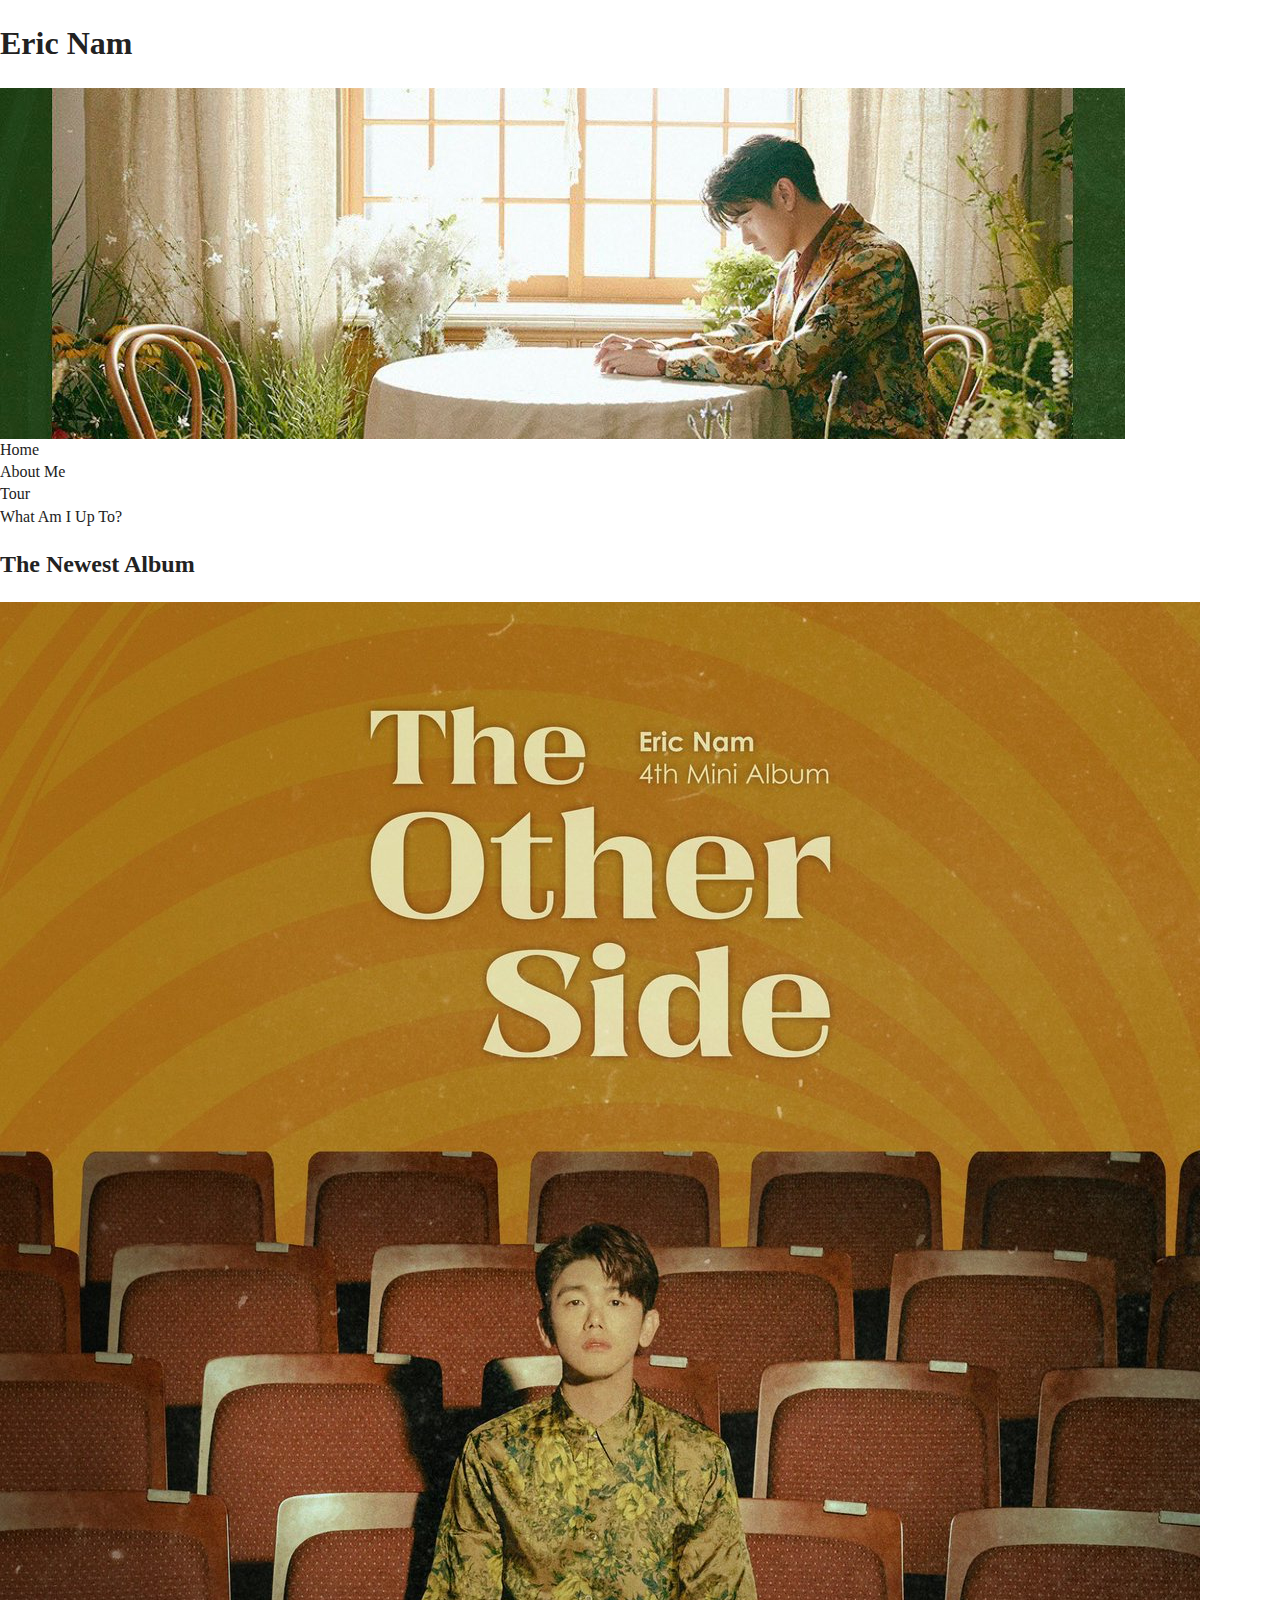
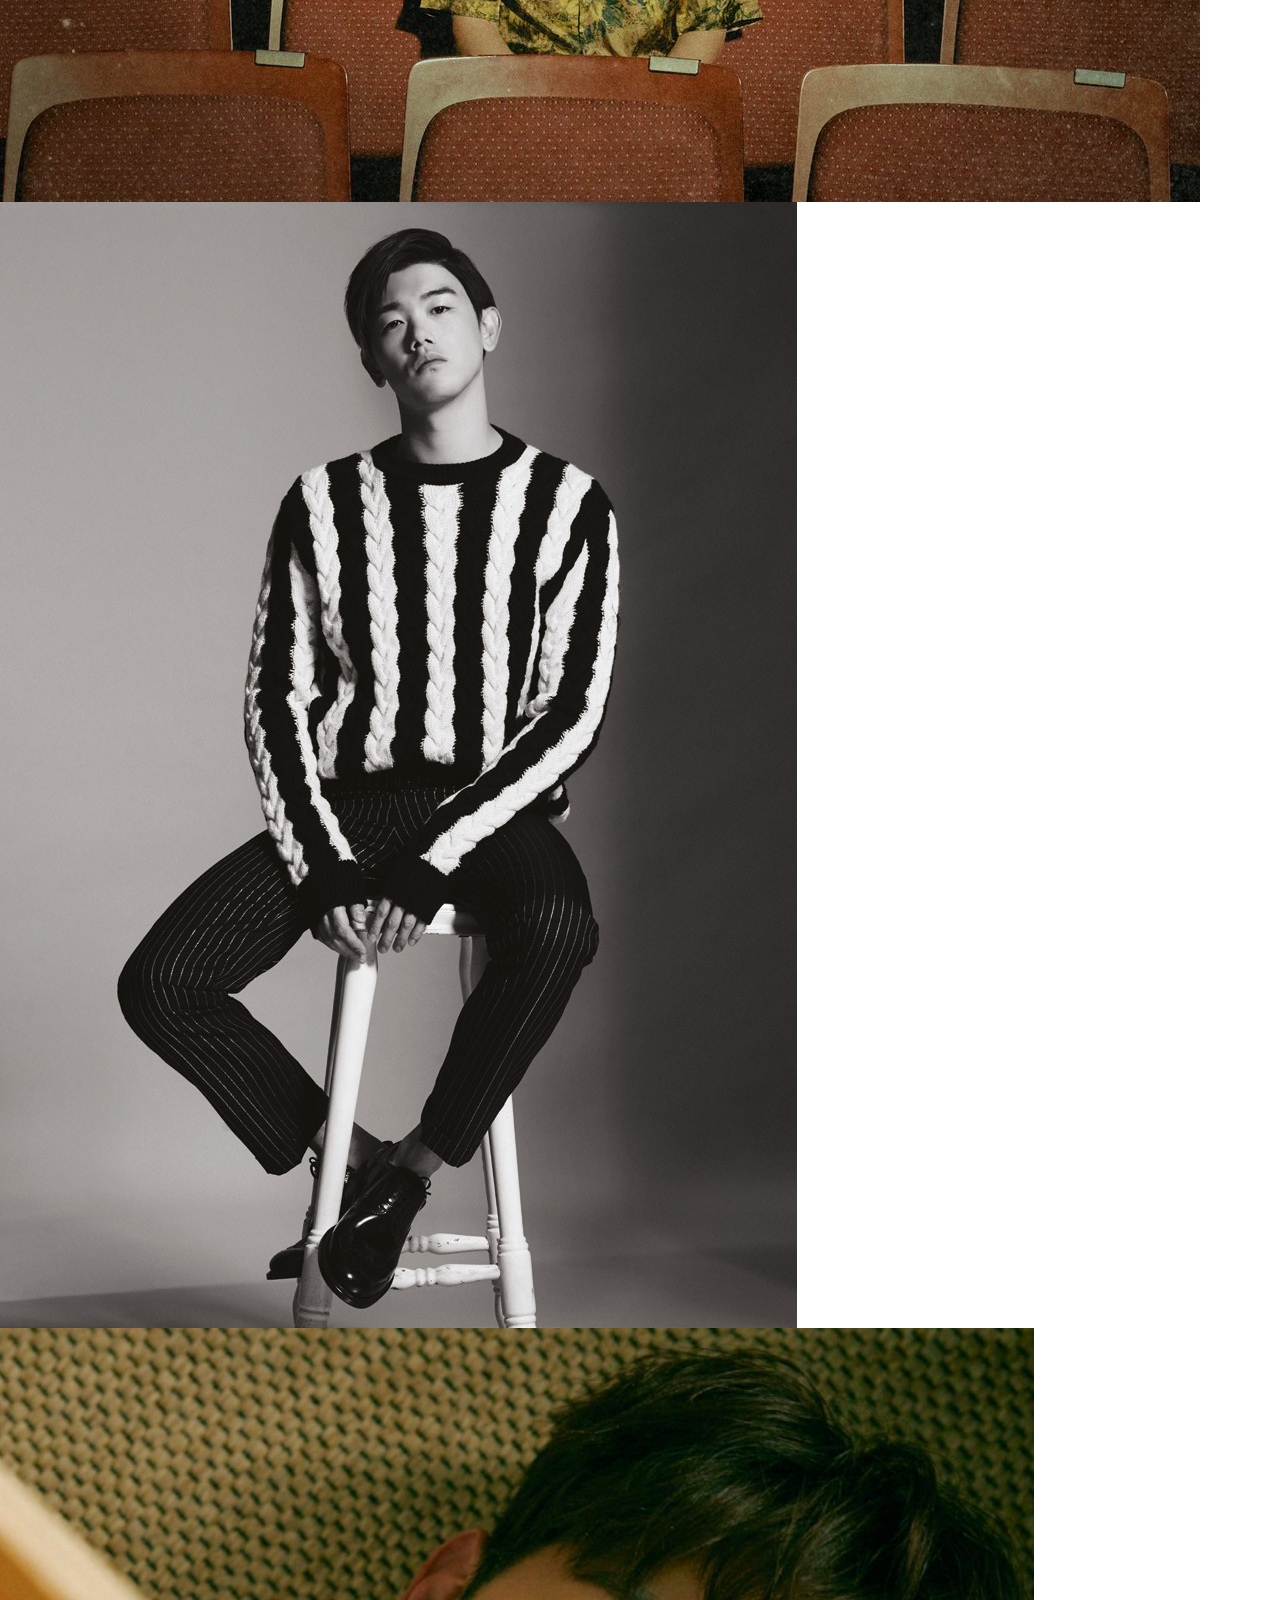
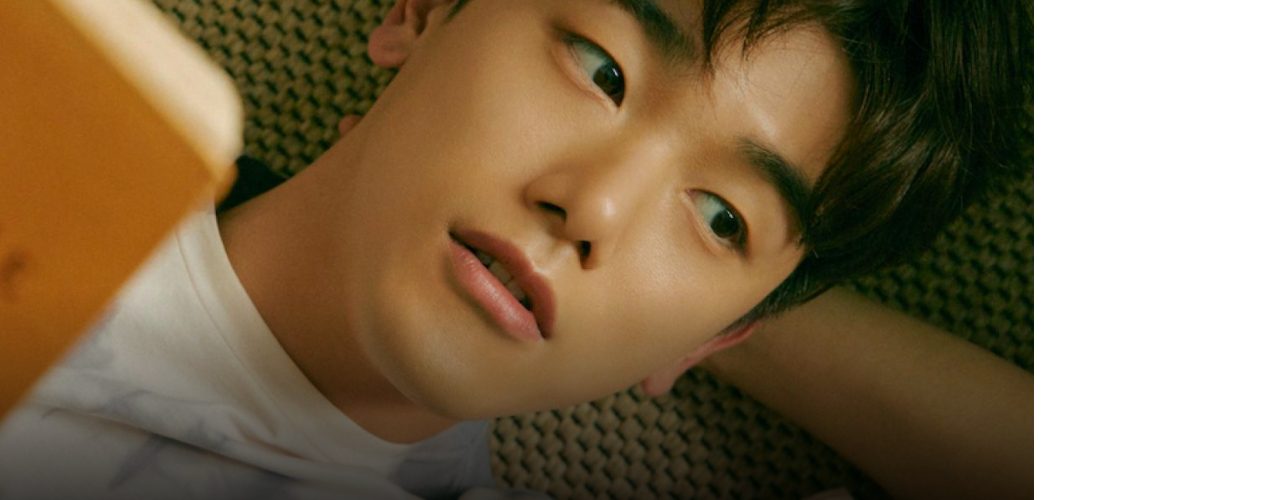
==== index.html @ 83b9257a "First Update" ====
<!doctype html>
<html class="no-js" lang="">

<head>
  <meta charset="utf-8">
  <title>Eric Nam's Unoffical Website</title>
  <meta name="description" content="">
  <meta name="viewport" content="width=device-width, initial-scale=1">

  <link rel="apple-touch-icon" href="icon.png">
  <!-- Place favicon.ico in the root directory -->

  <link rel="stylesheet" href="css/normalize.css">
  <link rel="stylesheet" href="css/main.css">
</head>
<body>

    <header>
      <h1>Eric Nam</h1>
      <img src="img/ericnam_home_banner.jpg" alt="ericnam_home">
    </header>
  <nav>
  <li>Home</li>
  <li>About Me</li>
  <li>Tour</li>
  <li>What Am I Up To?</li>
  </nav>
<section class="album">
  <h2>The Newest Album</h2>
  <img src="img/other-side-cover.jpeg" alt="album_cover">
</section>

<img src="img/ericnam-7.jpg" alt="interview_one">
<img src="img/interview_2.png" alt="interview_two">

  <script src="js/vendor/modernizr-3.11.2.min.js"></script>
  <script src="js/main.js"></script>

</body>

</html>
---- css/main.css ----
/*! HTML5 Boilerplate v8.0.0 | MIT License | https://html5boilerplate.com/ */

/* main.css 2.1.0 | MIT License | https://github.com/h5bp/main.css#readme */
/*
 * What follows is the result of much research on cross-browser styling.
 * Credit left inline and big thanks to Nicolas Gallagher, Jonathan Neal,
 * Kroc Camen, and the H5BP dev community and team.
 */

/* ==========================================================================
   Base styles: opinionated defaults
   ========================================================================== */

html {
  color: #222;
  font-size: 1em;
  line-height: 1.4;
}

/*
 * Remove text-shadow in selection highlight:
 * https://twitter.com/miketaylr/status/12228805301
 *
 * Vendor-prefixed and regular ::selection selectors cannot be combined:
 * https://stackoverflow.com/a/16982510/7133471
 *
 * Customize the background color to match your design.
 */

::-moz-selection {
  background: #b3d4fc;
  text-shadow: none;
}

::selection {
  background: #b3d4fc;
  text-shadow: none;
}

/*
 * A better looking default horizontal rule
 */

hr {
  display: block;
  height: 1px;
  border: 0;
  border-top: 1px solid #ccc;
  margin: 1em 0;
  padding: 0;
}

nav{

}

/*
 * Remove the gap between audio, canvas, iframes,
 * images, videos and the bottom of their containers:
 * https://github.com/h5bp/html5-boilerplate/issues/440
 */

audio,
canvas,
iframe,
img,
svg,
video {
  vertical-align: middle;
}

/*
 * Remove default fieldset styles.
 */

fieldset {
  border: 0;
  margin: 0;
  padding: 0;
}

/*
 * Allow only vertical resizing of textareas.
 */

textarea {
  resize: vertical;
}

/* ==========================================================================
   Author's custom styles
   ========================================================================== */







/* ==========================================================================
   Helper classes
   ========================================================================== */

/*
 * Hide visually and from screen readers
 */

.hidden,
[hidden] {
  display: none !important;
}

/*
 * Hide only visually, but have it available for screen readers:
 * https://snook.ca/archives/html_and_css/hiding-content-for-accessibility
 *
 * 1. For long content, line feeds are not interpreted as spaces and small width
 *    causes content to wrap 1 word per line:
 *    https://medium.com/@jessebeach/beware-smushed-off-screen-accessible-text-5952a4c2cbfe
 */

.sr-only {
  border: 0;
  clip: rect(0, 0, 0, 0);
  height: 1px;
  margin: -1px;
  overflow: hidden;
  padding: 0;
  position: absolute;
  white-space: nowrap;
  width: 1px;
  /* 1 */
}

/*
 * Extends the .sr-only class to allow the element
 * to be focusable when navigated to via the keyboard:
 * https://www.drupal.org/node/897638
 */

.sr-only.focusable:active,
.sr-only.focusable:focus {
  clip: auto;
  height: auto;
  margin: 0;
  overflow: visible;
  position: static;
  white-space: inherit;
  width: auto;
}

/*
 * Hide visually and from screen readers, but maintain layout
 */

.invisible {
  visibility: hidden;
}

/*
 * Clearfix: contain floats
 *
 * For modern browsers
 * 1. The space content is one way to avoid an Opera bug when the
 *    `contenteditable` attribute is included anywhere else in the document.
 *    Otherwise it causes space to appear at the top and bottom of elements
 *    that receive the `clearfix` class.
 * 2. The use of `table` rather than `block` is only necessary if using
 *    `:before` to contain the top-margins of child elements.
 */

.clearfix::before,
.clearfix::after {
  content: " ";
  display: table;
}

.clearfix::after {
  clear: both;
}

/* ==========================================================================
   EXAMPLE Media Queries for Responsive Design.
   These examples override the primary ('mobile first') styles.
   Modify as content requires.
   ========================================================================== */

@media only screen and (min-width: 35em) {
  /* Style adjustments for viewports that meet the condition */
}

@media print,
  (-webkit-min-device-pixel-ratio: 1.25),
  (min-resolution: 1.25dppx),
  (min-resolution: 120dpi) {
  /* Style adjustments for high resolution devices */
}

/* ==========================================================================
   Print styles.
   Inlined to avoid the additional HTTP request:
   https://www.phpied.com/delay-loading-your-print-css/
   ========================================================================== */

@media print {
  *,
  *::before,
  *::after {
    background: #fff !important;
    color: #000 !important;
    /* Black prints faster */
    box-shadow: none !important;
    text-shadow: none !important;
  }

  a,
  a:visited {
    text-decoration: underline;
  }

  a[href]::after {
    content: " (" attr(href) ")";
  }

  abbr[title]::after {
    content: " (" attr(title) ")";
  }

  /*
   * Don't show links that are fragment identifiers,
   * or use the `javascript:` pseudo protocol
   */
  a[href^="#"]::after,
  a[href^="javascript:"]::after {
    content: "";
  }

  pre {
    white-space: pre-wrap !important;
  }

  pre,
  blockquote {
    border: 1px solid #999;
    page-break-inside: avoid;
  }

  /*
   * Printing Tables:
   * https://web.archive.org/web/20180815150934/http://css-discuss.incutio.com/wiki/Printing_Tables
   */
  thead {
    display: table-header-group;
  }

  tr,
  img {
    page-break-inside: avoid;
  }

  p,
  h2,
  h3 {
    orphans: 3;
    widows: 3;
  }

  h2,
  h3 {
    page-break-after: avoid;
  }
}
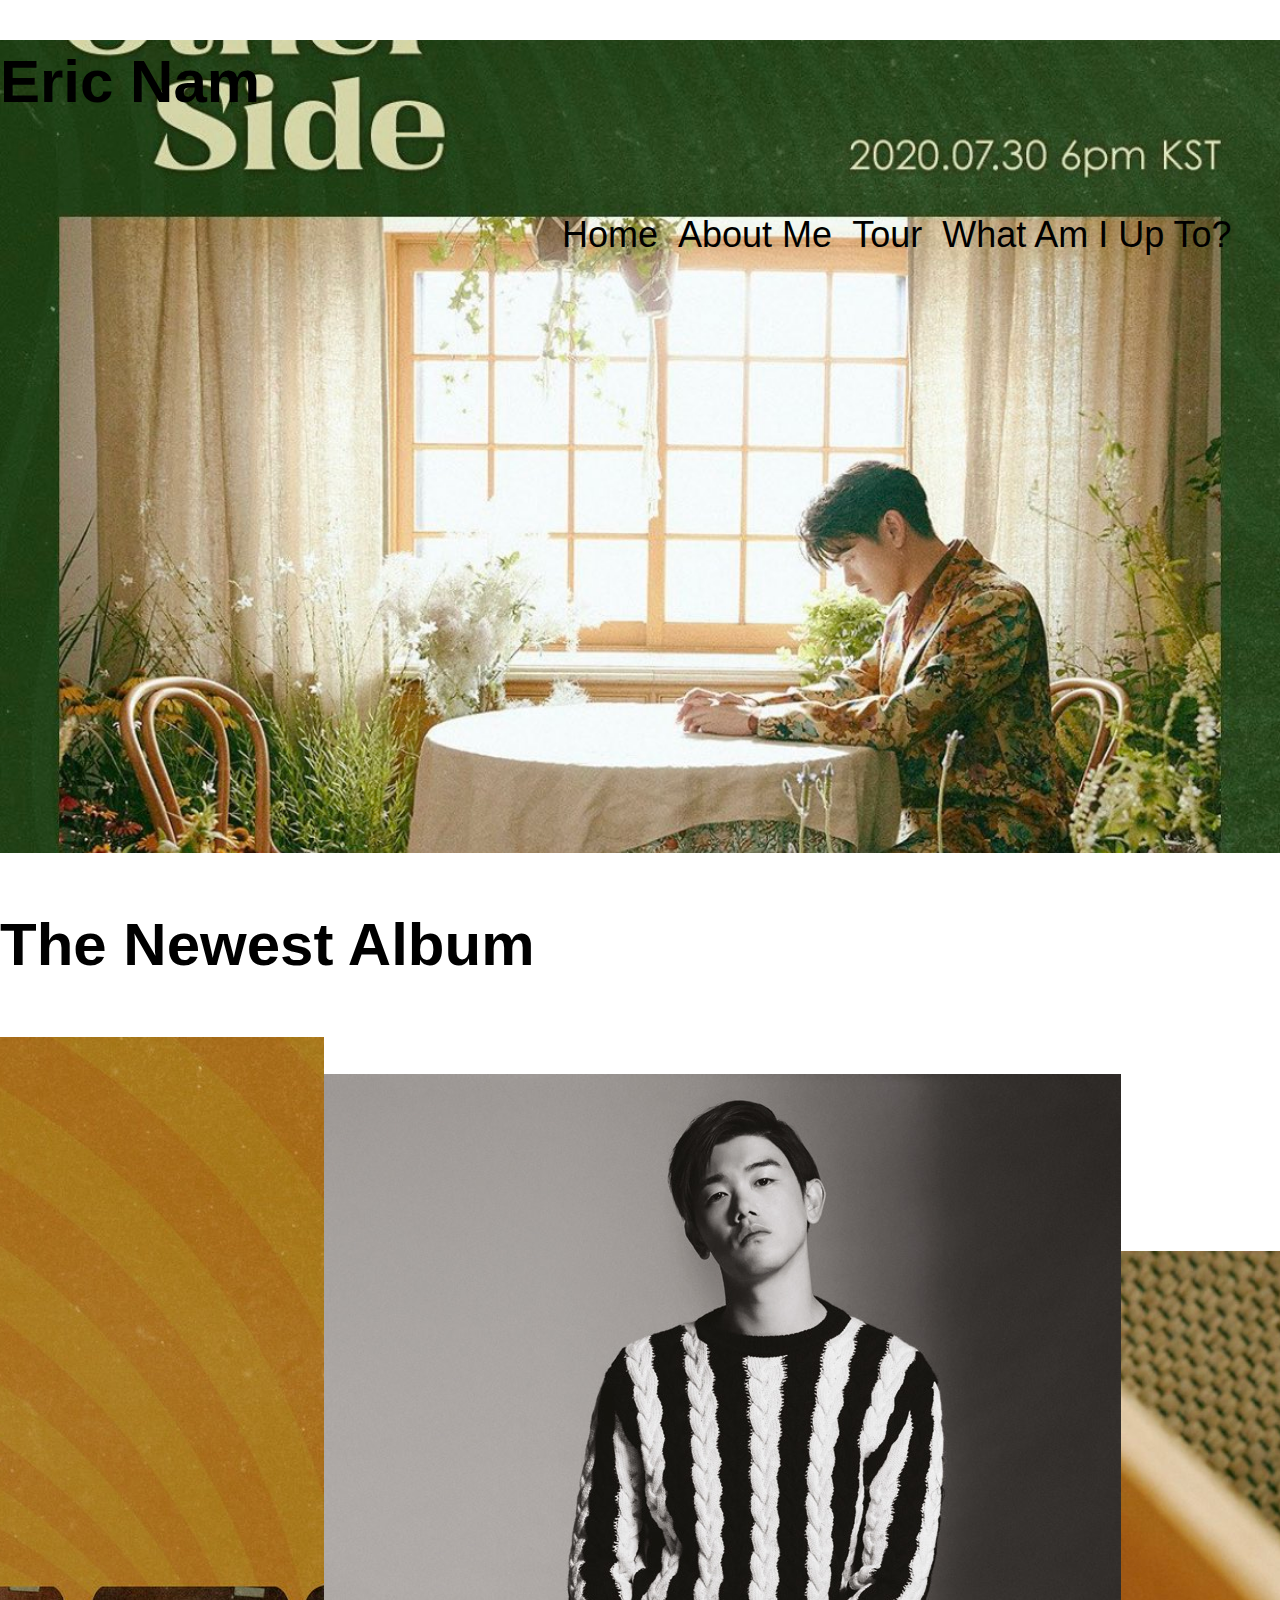
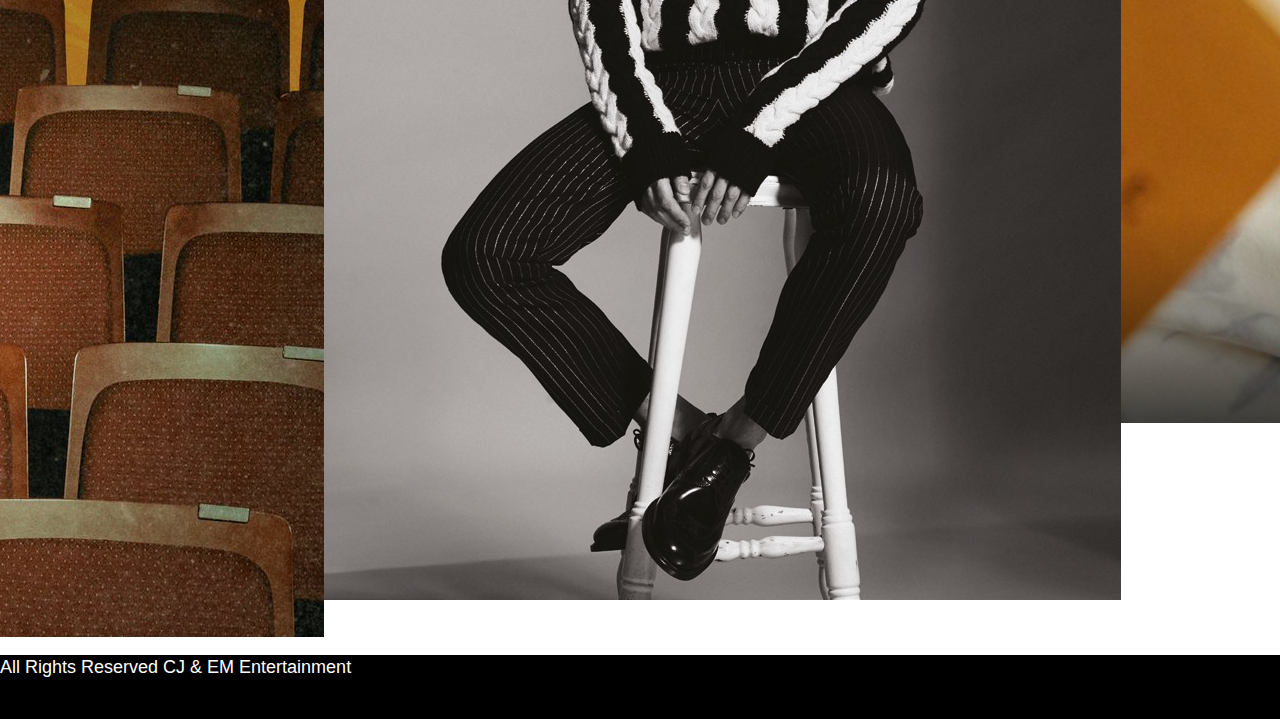
==== commit f216028f: "Worked on index.html and CSS" ====
--- a/index.html
+++ b/index.html
@@ -12,30 +12,36 @@
 
   <link rel="stylesheet" href="css/normalize.css">
   <link rel="stylesheet" href="css/main.css">
-</head>
 <body>
 
-    <header>
-      <h1>Eric Nam</h1>
-      <img src="img/ericnam_home_banner.jpg" alt="ericnam_home">
-    </header>
-  <nav>
-  <li>Home</li>
-  <li>About Me</li>
-  <li>Tour</li>
-  <li>What Am I Up To?</li>
+  <header>
+    <h1>Eric Nam</h1>
+    <nav>
+      <ul>
+        <li>Home</li>
+        <li>About Me</li>
+        <li>Tour</li>
+        <li>What Am I Up To?</li>
+      </ul>
   </nav>
-<section class="album">
+</header>
   <h2>The Newest Album</h2>
-  <img src="img/other-side-cover.jpeg" alt="album_cover">
+<section class="images">
+  <div class="home_image">
+    <img src="img/other-side-cover.jpeg" alt="album_cover">
+    <img src="img/ericnam-7.jpg" alt="interview_one">
+    <img src="img/interview_2.png" alt="interview_two">
+  </div>
 </section>
-
-<img src="img/ericnam-7.jpg" alt="interview_one">
-<img src="img/interview_2.png" alt="interview_two">
-
   <script src="js/vendor/modernizr-3.11.2.min.js"></script>
   <script src="js/main.js"></script>
 
 </body>
 
+<footer>
+  <div class="footer">
+    <p>All Rights Reserved CJ & EM Entertainment</p>
+  </div>
+</footer>
+
 </html>
--- a/css/main.css
+++ b/css/main.css
@@ -16,7 +16,7 @@
   font-size: 1em;
   line-height: 1.4;
 }
-
+@import url('https://fonts.googleapis.com/css2?family=Source+Sans+Pro&display=swap');
 /*
  * Remove text-shadow in selection highlight:
  * https://twitter.com/miketaylr/status/12228805301
@@ -50,9 +50,6 @@
   padding: 0;
 }
 
-nav{
-
-}
 
 /*
  * Remove the gap between audio, canvas, iframes,
@@ -91,11 +88,69 @@
    Author's custom styles
    ========================================================================== */
 
-
-
-
-
-
+header{
+  background-image: url('../img/ericnam-2.jpeg');
+  background-size: cover;
+  background-repeat: no-repeat;
+  background-position: center;
+  height: 813px;
+  margin: 0;
+}
+
+nav{
+display: flex;
+}
+
+nav ul{
+  list-style-type: none;
+  display: flex;
+  justify-content: center;
+  align-items: center;
+  position: relative;
+  left: 40%;
+  color: black;
+  font-family: 'Source Sans Pro', sans-serif;
+  font-size: 36px;
+}
+
+nav li{
+  margin: 10px;
+}
+
+header h1{
+  color: black;
+  font-size: 60px;
+  font-family: 'Source Sans Pro', sans-serif;
+  right: 80%;
+}
+
+h2{
+  color: black;
+  font-family: 'Source Sans Pro', sans-serif;
+  font-size: 60px;
+  right: 80%;
+}
+
+.home_image{
+display: flex;
+justify-content: center;
+align-items: center;
+flex-direction: row;
+}
+
+footer{
+  background-color: black;
+  background-size: cover;
+  background-position: center;
+  font-size: 18px;
+  font-family: 'Source Sans Pro', sans-serif;
+  color: white;
+  height: 64px;
+}
+
+.footer{
+  align-items: center;
+}
 
 /* ==========================================================================
    Helper classes
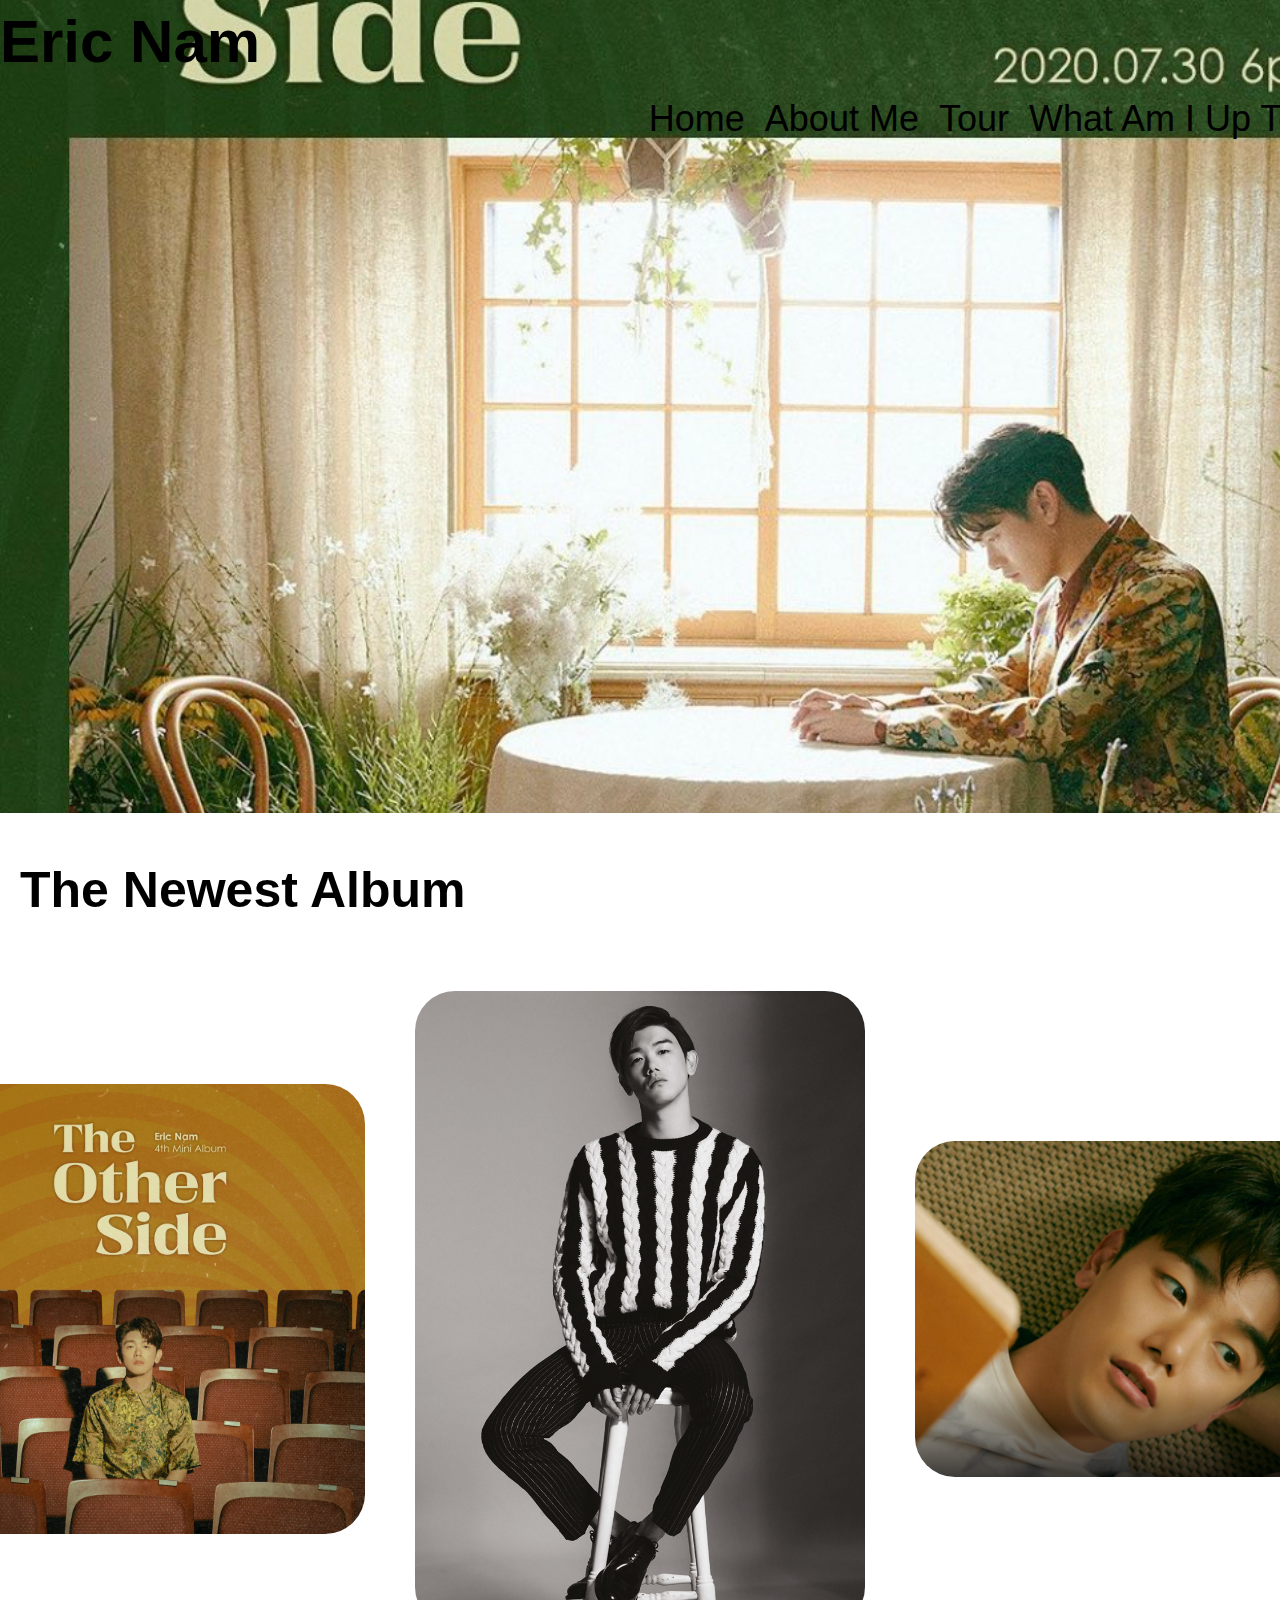
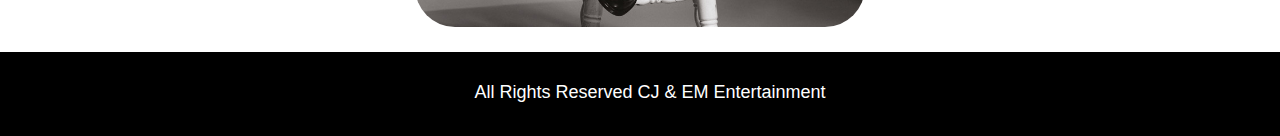
==== commit 755fc23f: "New Upload 10/26" ====
--- a/index.html
+++ b/index.html
@@ -28,9 +28,15 @@
   <h2>The Newest Album</h2>
 <section class="images">
   <div class="home_image">
-    <img src="img/other-side-cover.jpeg" alt="album_cover">
-    <img src="img/ericnam-7.jpg" alt="interview_one">
-    <img src="img/interview_2.png" alt="interview_two">
+    <a href="https://open.spotify.com/embed/album/6PoWQtf3kVQkglgvsFRm9h">
+      <img class="album_cover" src="img/other-side-cover.jpeg" alt="album_cover">
+    </a>
+    <a href="https://time.com/5739662/eric-nam-interview/">
+      <img src="img/ericnam-7.jpg" alt="interview_one">
+    </a>
+    <a href="https://www.grammy.com/grammys/news/k-pop-phenom-eric-nam-talks-new-mini-album-other-side-and-life-one-koreas-biggest-stars">
+      <img src="img/interview_2.png" alt="interview_two">
+    </a>
   </div>
 </section>
   <script src="js/vendor/modernizr-3.11.2.min.js"></script>
--- a/css/main.css
+++ b/css/main.css
@@ -94,7 +94,10 @@
   background-repeat: no-repeat;
   background-position: center;
   height: 813px;
+  width: 1497px;
   margin: 0;
+  object-fit: cover;
+  object-position: 20px 10px;
 }
 
 nav{
@@ -111,6 +114,7 @@
   color: black;
   font-family: 'Source Sans Pro', sans-serif;
   font-size: 36px;
+  margin: 0px;
 }
 
 nav li{
@@ -122,13 +126,14 @@
   font-size: 60px;
   font-family: 'Source Sans Pro', sans-serif;
   right: 80%;
+  margin: 0px;
 }
 
 h2{
   color: black;
   font-family: 'Source Sans Pro', sans-serif;
-  font-size: 60px;
-  right: 80%;
+  font-size: 50px;
+  padding-left: 20px;
 }
 
 .home_image{
@@ -137,6 +142,14 @@
 align-items: center;
 flex-direction: row;
 }
+
+.home_image img{
+  width: 450px;
+  height: auto;
+  margin: 25px;
+  border-radius: 40px;
+}
+
 
 footer{
   background-color: black;
@@ -144,13 +157,13 @@
   background-position: center;
   font-size: 18px;
   font-family: 'Source Sans Pro', sans-serif;
+  text-align: center;
+  padding: 10px;
   color: white;
   height: 64px;
-}
-
-.footer{
-  align-items: center;
-}
+  width: 100%;
+}
+
 
 /* ==========================================================================
    Helper classes
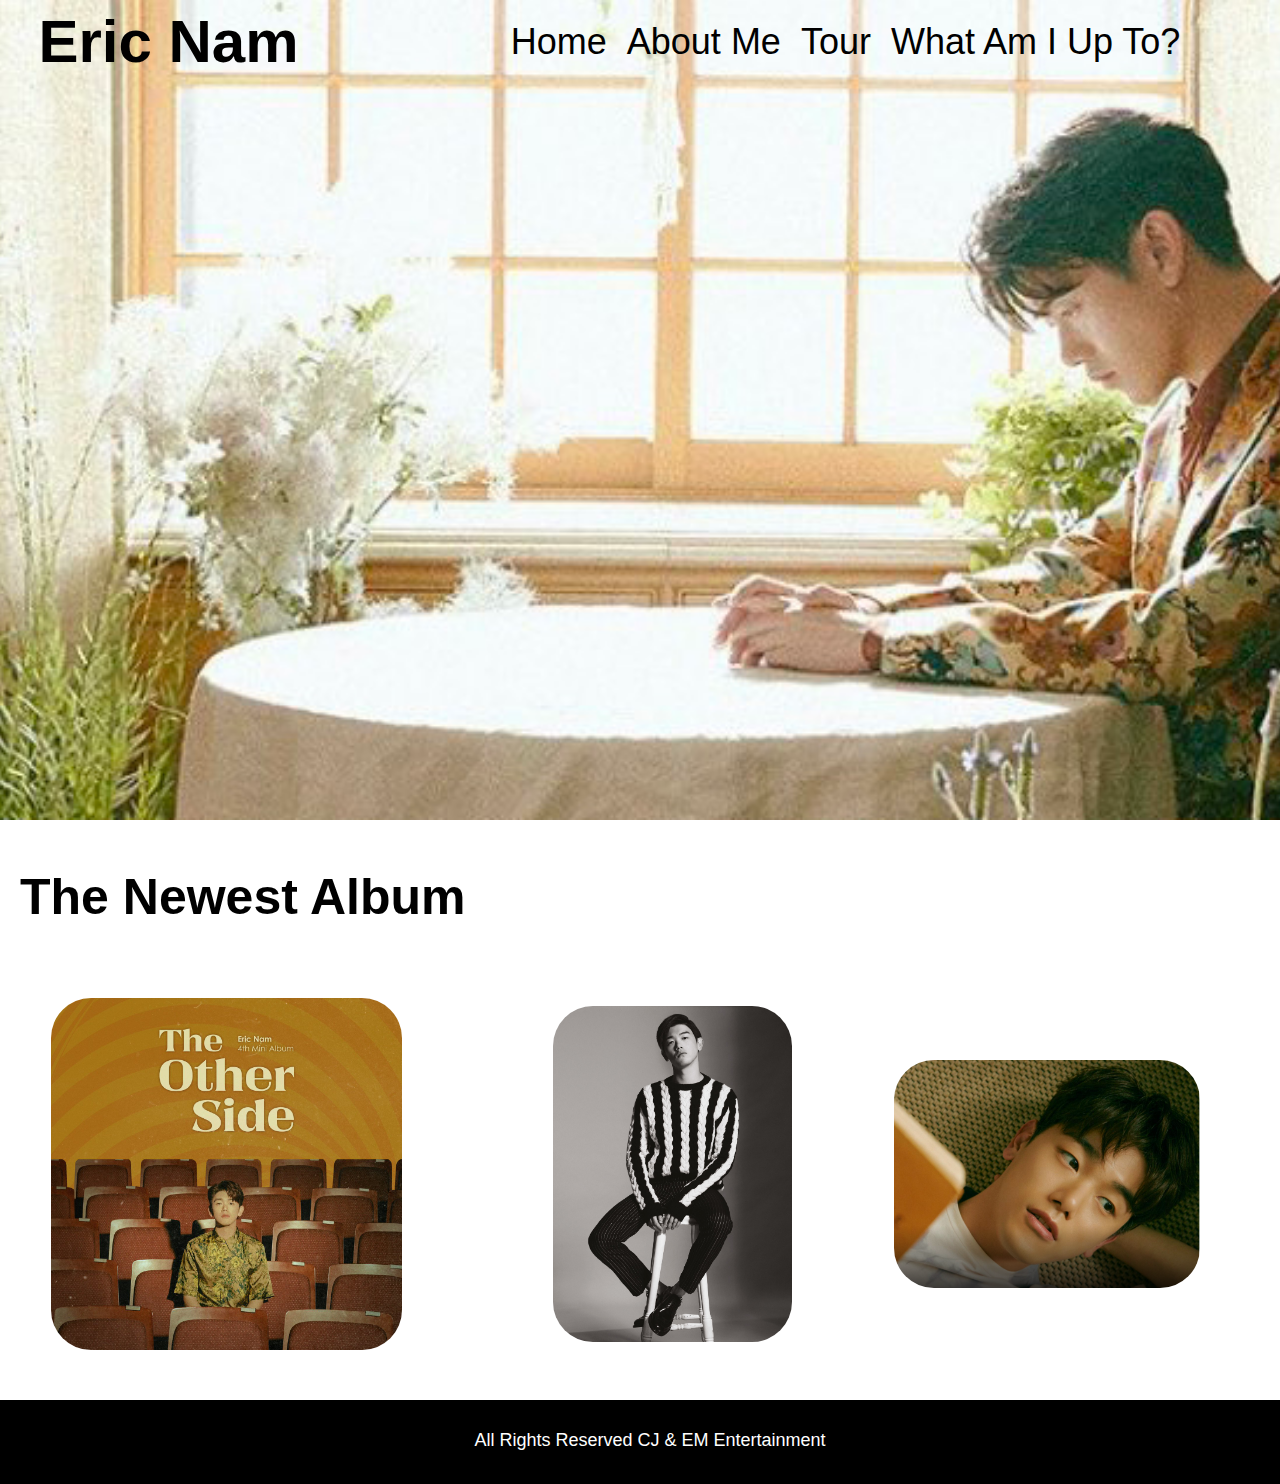
==== commit c808656b: "TIM EDITS/Added Structure" ====
--- a/index.html
+++ b/index.html
@@ -15,15 +15,17 @@
 <body>
 
   <header>
+    <div class="topnav">
     <h1>Eric Nam</h1>
-    <nav>
-      <ul>
-        <li>Home</li>
-        <li>About Me</li>
-        <li>Tour</li>
-        <li>What Am I Up To?</li>
-      </ul>
-  </nav>
+      <nav>
+        <ul>
+          <li><a href="index.html">Home</a></li>
+          <li><a href="about.html">About Me</a></li>
+          <li><a href="tour.html">Tour</a></li>
+          <li><a href="upto.html">What Am I Up To?</a></li>
+        </ul>
+      </nav>
+    </div>
 </header>
   <h2>The Newest Album</h2>
 <section class="images">
@@ -39,10 +41,6 @@
     </a>
   </div>
 </section>
-  <script src="js/vendor/modernizr-3.11.2.min.js"></script>
-  <script src="js/main.js"></script>
-
-</body>
 
 <footer>
   <div class="footer">
@@ -50,4 +48,12 @@
   </div>
 </footer>
 
+
+  <script src="js/vendor/modernizr-3.11.2.min.js"></script>
+  <script src="js/main.js"></script>
+
+</body>
+
+
+
 </html>
--- a/css/main.css
+++ b/css/main.css
@@ -88,20 +88,47 @@
    Author's custom styles
    ========================================================================== */
 
+/* hides horizontal scrolling on the website */
+body{
+  overflow-x: hidden;
+  width: 100vw;
+}
+
 header{
-  background-image: url('../img/ericnam-2.jpeg');
+  background-image: url('../img/ericnam_home_banner.jpg');
   background-size: cover;
   background-repeat: no-repeat;
   background-position: center;
-  height: 813px;
-  width: 1497px;
-  margin: 0;
-  object-fit: cover;
-  object-position: 20px 10px;
+  height: 820px;
+  width: 100vw;
+}
+
+/* put in image names for after the ../img/ to tie the right background image for these pages */
+#about_hero{
+  background-image: url('../img/');
+}
+
+#tour_hero{
+  background-image: url('../img/');
+}
+
+#upto_hero{
+  background-image: url('../img/');
+}
+
+/* setup a box for the h1 and the nav to sit in */
+.topnav{
+  display: flex;
+  justify-content: space-between;
+  align-items: center;
+  width: 90vw;
+  margin-left: 3%;
+  margin-right: 3%;
 }
 
 nav{
 display: flex;
+margin: 0px;
 }
 
 nav ul{
@@ -110,8 +137,6 @@
   justify-content: center;
   align-items: center;
   position: relative;
-  left: 40%;
-  color: black;
   font-family: 'Source Sans Pro', sans-serif;
   font-size: 36px;
   margin: 0px;
@@ -119,13 +144,17 @@
 
 nav li{
   margin: 10px;
+}
+
+nav ul li a{
+  text-decoration: none;
+  color: #000;
 }
 
 header h1{
   color: black;
   font-size: 60px;
   font-family: 'Source Sans Pro', sans-serif;
-  right: 80%;
   margin: 0px;
 }
 
@@ -141,15 +170,20 @@
 justify-content: center;
 align-items: center;
 flex-direction: row;
-}
-
+width: 100%;
+margin: 2%;
+}
+
+/* Changed the fixed width of the image to 70% so they scale with the website as the browser changes width */
 .home_image img{
-  width: 450px;
+  width: 70%;
   height: auto;
   margin: 25px;
   border-radius: 40px;
 }
 
+
+/* Footer Styles */ 
 
 footer{
   background-color: black;
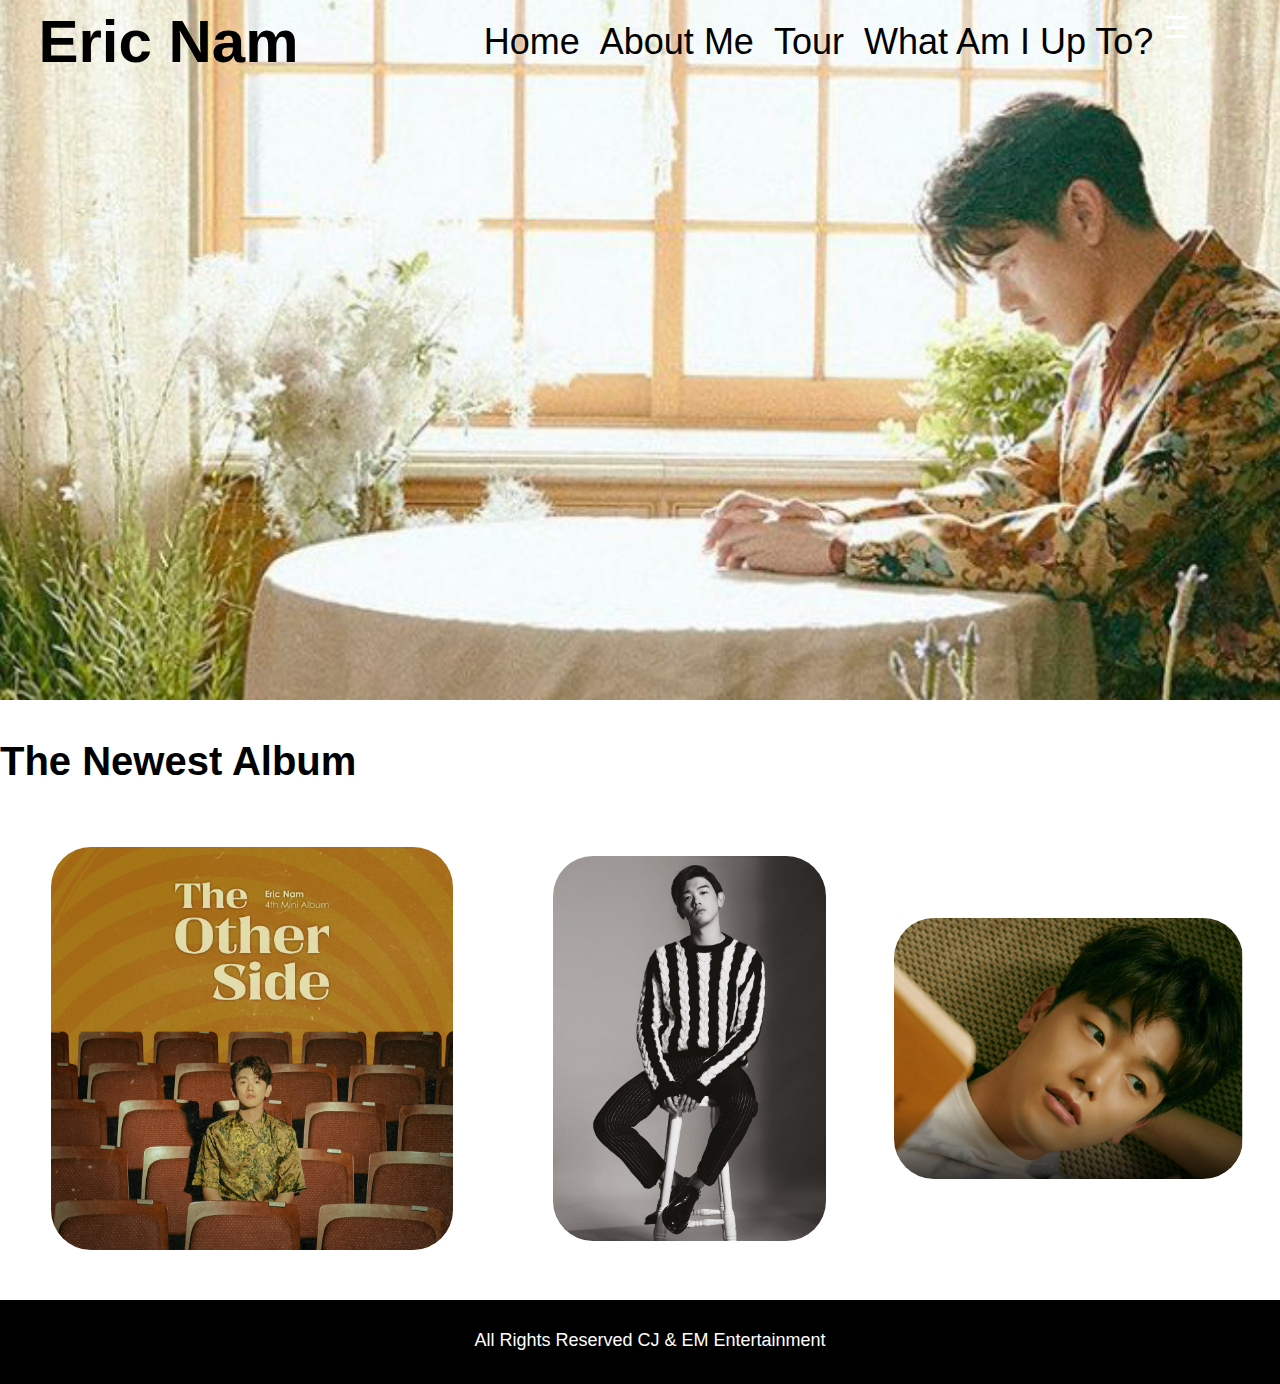
==== commit 369382f1: "TIM EDITS/CSS Updates + Off Canvas Menu" ====
--- a/index.html
+++ b/index.html
@@ -14,6 +14,17 @@
   <link rel="stylesheet" href="css/main.css">
 <body>
 
+  <!-- Off Canvas Menu -->
+<div id="mySidenav" class="sidenav">
+  <a href="javascript:void(0)" class="closebtn" onclick="closeNav()">&times;</a>
+  <a href="index.html">Home</a>
+  <a href="about.html">About Me</a>
+  <a href="tour.html">Tour</a>
+  <a href="upto.html">What Am I Up To?</a>
+</div>
+
+<!-- Wraps content for off canvas menu-->
+<div id="main">
   <header>
     <div class="topnav">
     <h1>Eric Nam</h1>
@@ -24,9 +35,12 @@
           <li><a href="tour.html">Tour</a></li>
           <li><a href="upto.html">What Am I Up To?</a></li>
         </ul>
+        <!-- Toggles Off Canvas Menu-->
+        <span class="hamburger" onclick="openNav()">&#9776;</span>
       </nav>
     </div>
 </header>
+
   <h2>The Newest Album</h2>
 <section class="images">
   <div class="home_image">
@@ -48,7 +62,7 @@
   </div>
 </footer>
 
-
+</div>
   <script src="js/vendor/modernizr-3.11.2.min.js"></script>
   <script src="js/main.js"></script>
 
--- a/css/main.css
+++ b/css/main.css
@@ -91,7 +91,6 @@
 /* hides horizontal scrolling on the website */
 body{
   overflow-x: hidden;
-  width: 100vw;
 }
 
 header{
@@ -99,22 +98,86 @@
   background-size: cover;
   background-repeat: no-repeat;
   background-position: center;
-  height: 820px;
+  height: 700px;
   width: 100vw;
 }
 
-/* put in image names for after the ../img/ to tie the right background image for these pages */
+/* Images put in..made sure ID was used as these are unique and added the targeted style for the <a> to be white on the other pages.*/
 #about_hero{
-  background-image: url('../img/');
+  background-image: url('../img/about_banner.png');
+}
+
+#about_hero a{
+  color: #fff;
 }
 
 #tour_hero{
-  background-image: url('../img/');
+  background-image: url('../img/ericnam_about.jpg');
+}
+
+#tour_hero a{
+  color: #fff;
 }
 
 #upto_hero{
-  background-image: url('../img/');
-}
+  background-image: url('../img/ericnam_upto.jpg');
+}
+
+#upto_hero a{
+  color: #fff;
+}
+
+/* basically hides the Eric Nam name without moving the position */
+#about_hero h1,
+#tour_hero h1,
+#upto_hero h1{
+  opacity: 0%;
+}
+
+/* sets up the main content on about....you can use this on your other pages as well */
+.maincontent{
+  width: 100vw;
+  margin: 0px;
+  display: flex;
+  justify-content: center;
+  flex-direction: row;
+  position: relative;
+}
+
+/* Unique styling for the row of text, image, and twitter */
+#intro{
+  width: 100%;
+  text-align: left;
+  margin-right: 2%;
+  position: relative;
+  top: 100px;
+  margin: 2%;
+  display: flex;
+  justify-content: center;
+  flex-direction: row;
+}
+
+#introcopy{
+  width: 40%;
+  margin-left: 2%;
+}
+
+#introimage{
+  display: flex;
+  justify-content: center;
+  width: 40%;
+}
+
+#introimage img{
+  width: 400px;
+}
+
+.twitter {
+  width: 400px;
+  height: 500px;
+  overflow-y: scroll;
+}
+
 
 /* setup a box for the h1 and the nav to sit in */
 .topnav{
@@ -161,8 +224,7 @@
 h2{
   color: black;
   font-family: 'Source Sans Pro', sans-serif;
-  font-size: 50px;
-  padding-left: 20px;
+  font-size: 40px;
 }
 
 .home_image{
@@ -176,14 +238,14 @@
 
 /* Changed the fixed width of the image to 70% so they scale with the website as the browser changes width */
 .home_image img{
-  width: 70%;
+  width: 80%;
   height: auto;
   margin: 25px;
   border-radius: 40px;
 }
 
 
-/* Footer Styles */ 
+/* Footer Styles */
 
 footer{
   background-color: black;
@@ -198,6 +260,59 @@
   width: 100%;
 }
 
+/* Off Canvas Navigation */
+
+/* We'll hide the hamburger for desktop and show it on mobile */
+.hamburger{
+  font-size:30px;
+  cursor:pointer;
+  color: #fff;
+  display: inline;
+}
+
+.sidenav {
+  height: 100%;
+  width: 0;
+  position: fixed;
+  z-index: 1;
+  top: 0;
+  right: 0;
+  background-color: #111;
+  overflow-x: hidden;
+  transition: 0.5s;
+  padding-top: 60px;
+}
+
+.sidenav a {
+  padding: 8px 8px 8px 32px;
+  text-decoration: none;
+  font-size: 25px;
+  color: #818181;
+  display: block;
+  transition: 0.3s;
+}
+
+.sidenav a:hover {
+  color: #f1f1f1;
+}
+
+.sidenav .closebtn {
+  position: absolute;
+  top: 0;
+  right: 25px;
+  font-size: 36px;
+  margin-left: 50px;
+}
+
+#main {
+  transition: margin-right .5s;
+}
+
+@media screen and (max-height: 450px) {
+  .sidenav {padding-top: 15px;}
+  .sidenav a {font-size: 18px;}
+}
+
 
 /* ==========================================================================
    Helper classes
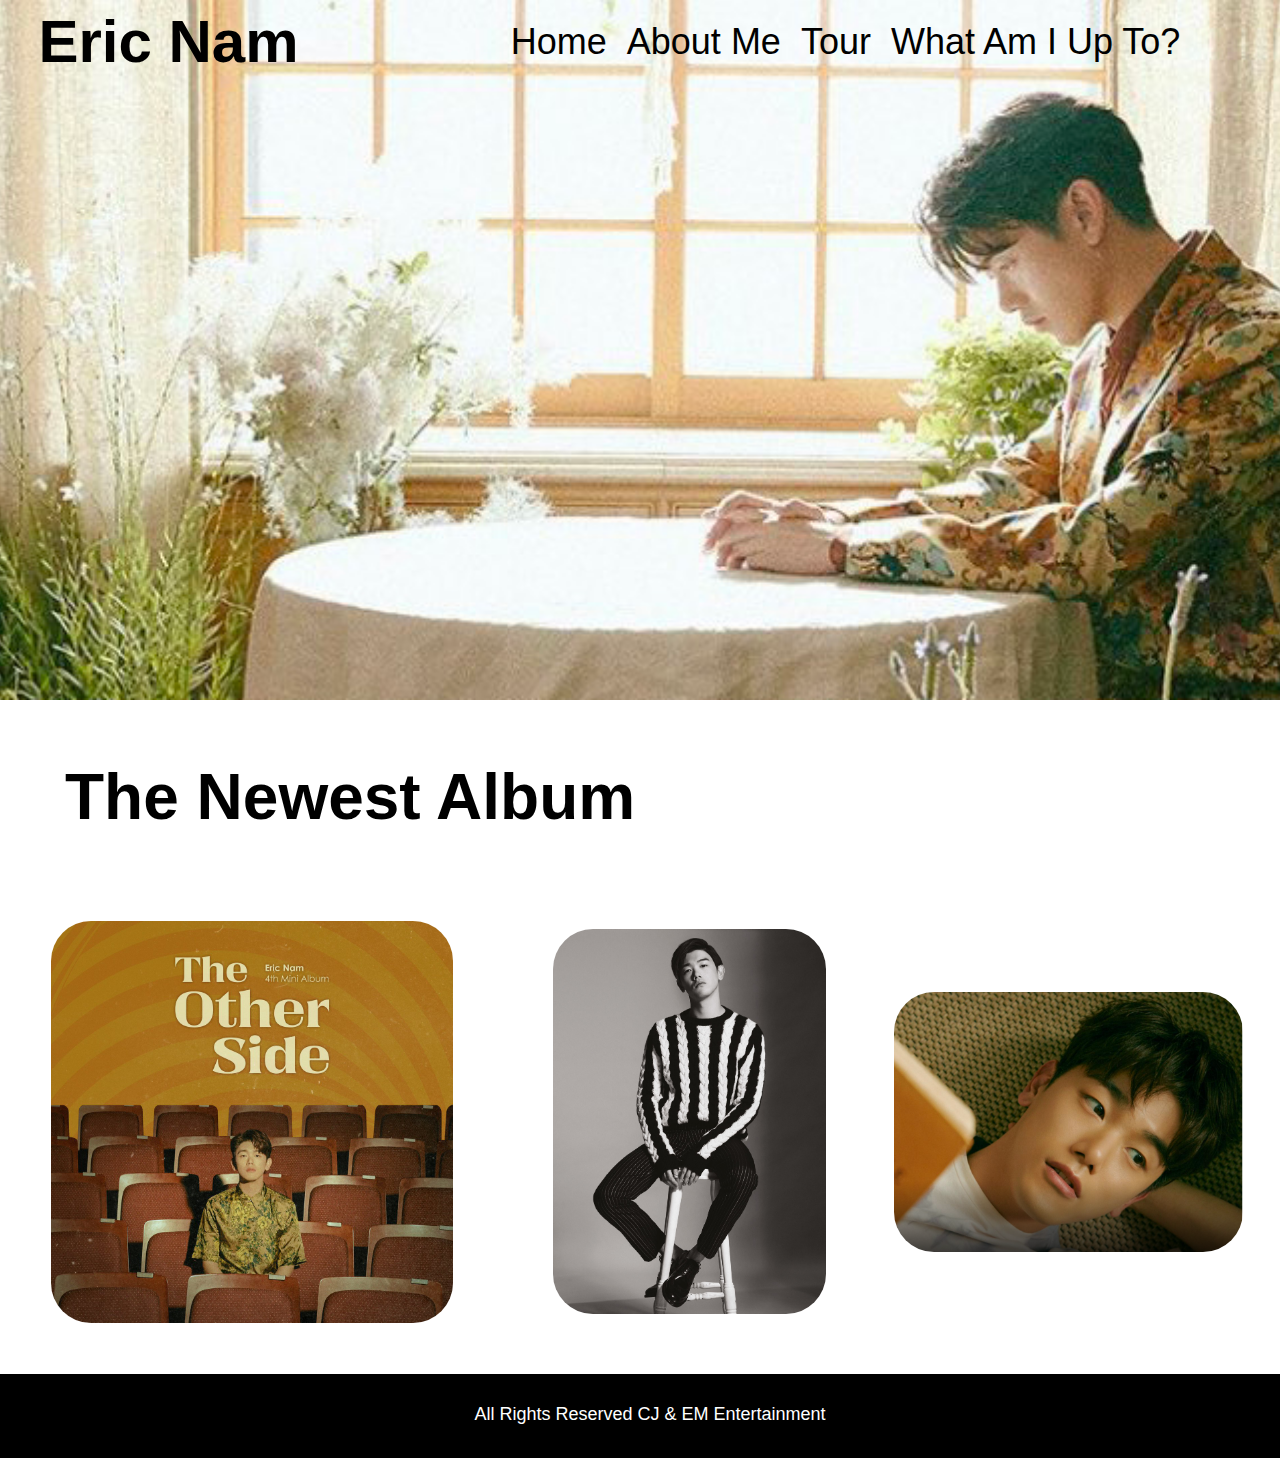
==== commit 83afb26e: "Class 11/2/20" ====
--- a/index.html
+++ b/index.html
@@ -44,7 +44,7 @@
   <h2>The Newest Album</h2>
 <section class="images">
   <div class="home_image">
-    <a href="https://open.spotify.com/embed/album/6PoWQtf3kVQkglgvsFRm9h">
+    <a href="https://orcd.co/ericnamtheotherside">
       <img class="album_cover" src="img/other-side-cover.jpeg" alt="album_cover">
     </a>
     <a href="https://time.com/5739662/eric-nam-interview/">
--- a/css/main.css
+++ b/css/main.css
@@ -120,7 +120,7 @@
 }
 
 #upto_hero{
-  background-image: url('../img/ericnam_upto.jpg');
+  background-image: url('../img/eric_nam_banner.gif');
 }
 
 #upto_hero a{
@@ -169,13 +169,59 @@
 }
 
 #introimage img{
-  width: 400px;
+  width: 450px;
 }
 
 .twitter {
   width: 400px;
-  height: 500px;
+  height: 600px;
   overflow-y: scroll;
+}
+
+h2 #introcopy{
+  margin: 0px;
+}
+
+.instagram img{
+  width: 143px;
+}
+
+.facebook img{
+  width: 143px;
+}
+
+.facebook{
+  padding-left: 100px;
+}
+
+.instagram p{
+font-family: 'Source Sans Pro', sans-serif;
+font-size: 18px;
+padding-left: 25px;
+}
+
+.facebook p{
+font-family: 'Source Sans Pro', sans-serif;
+font-size: 18px;
+padding-left: 3px;
+}
+
+.text p{
+  font-family: 'Source Sans Pro', sans-serif;
+  font-size: 36px;
+  padding-left: 215px;
+  text-align: center;
+}
+
+.social_media{
+  display: flex;
+  margin-left: 50px;
+  margin-top: 100px;
+}
+
+.about_header{
+  font-family: 'Source Sans Pro', sans-serif;
+  font-size: 64px;
 }
 
 
@@ -262,12 +308,52 @@
 
 /* Off Canvas Navigation */
 
+/*tour designs*/
+
+.tour_info ul{
+  list-style-type: none;
+  font-family: 'Source Sans Pro', sans-serif;
+  font-size: 36px;
+  margin-left: 20px;
+}
+
+.tour_info ul li{
+  padding: 20px;
+}
+
+.tour_info{
+  width: 100vw;
+  margin: 0px;
+  display: flex;
+  flex-direction: row;
+  position: relative
+}
+
+.tour_cities{
+  margin-left: 150px;
+}
+
+.tour_places{
+  margin-left: 150px;
+}
+
+h2{
+  margin-left: 65px;
+  font-family: 'Source Sans Pro', sans-serif;
+  font-size: 64px;
+}
+
+.merch{
+  width: 1500px;
+  height: 384px;
+}
+
 /* We'll hide the hamburger for desktop and show it on mobile */
 .hamburger{
   font-size:30px;
   cursor:pointer;
   color: #fff;
-  display: inline;
+  display: none;
 }
 
 .sidenav {
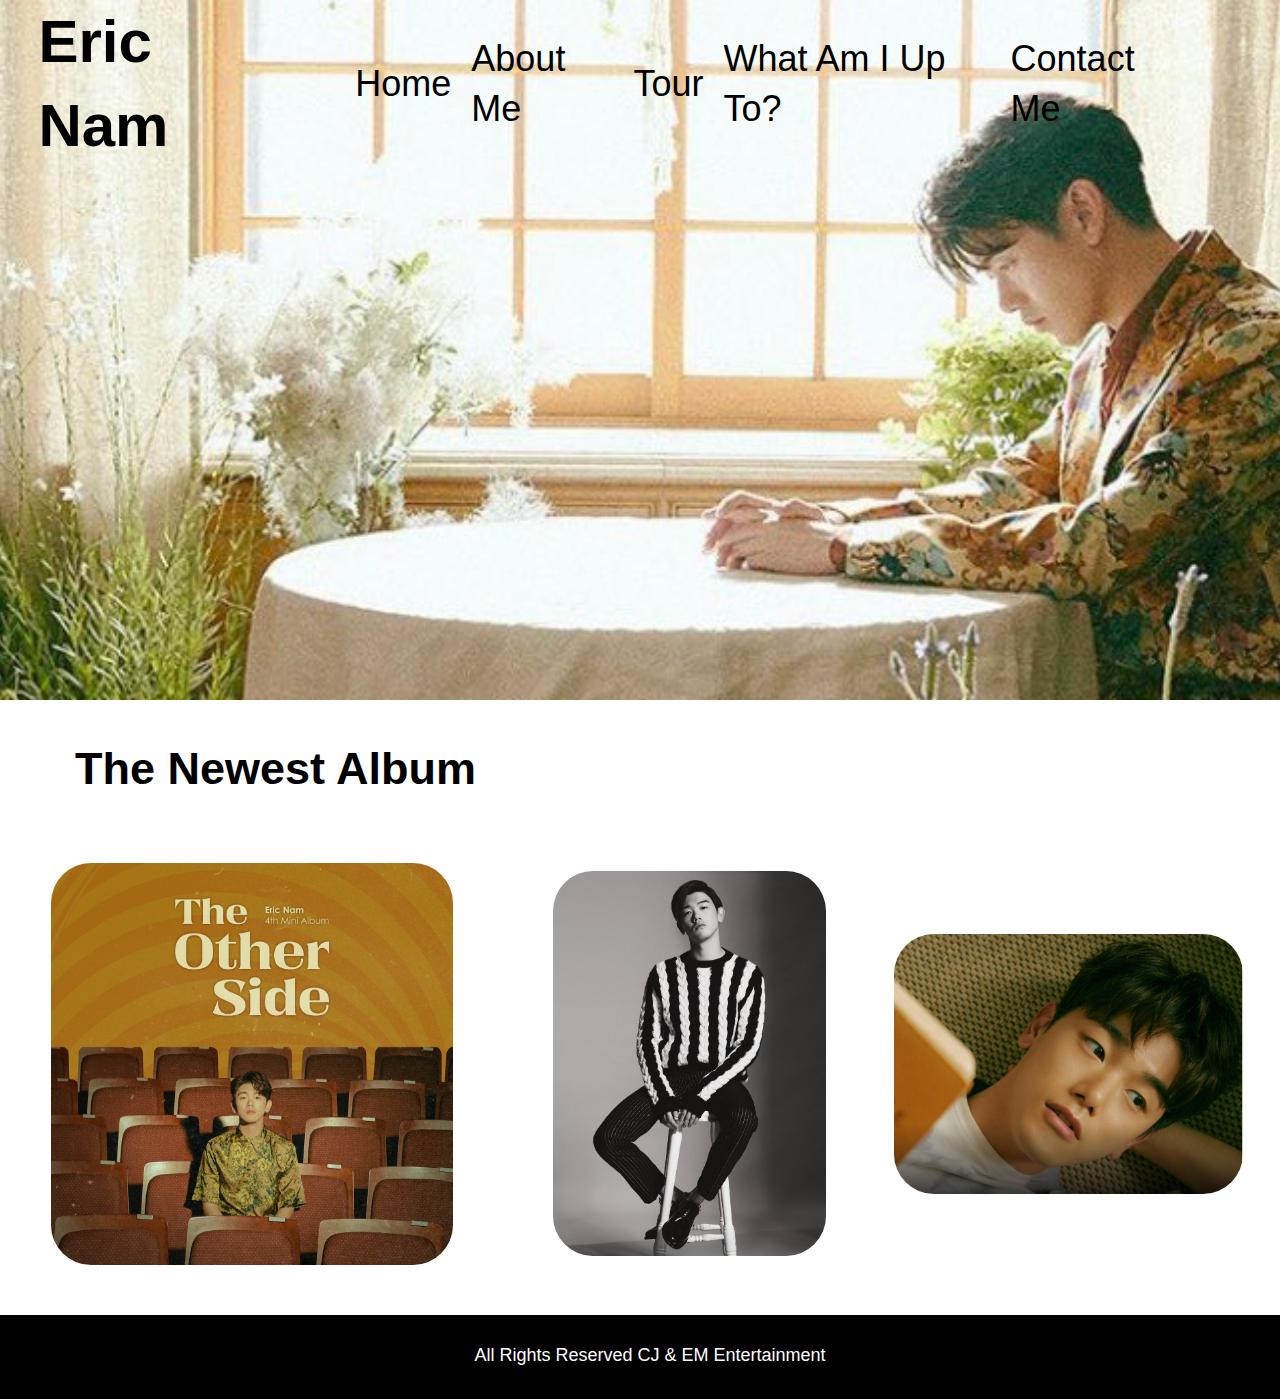
==== commit c6438a76: "11/9/20" ====
--- a/index.html
+++ b/index.html
@@ -21,6 +21,7 @@
   <a href="about.html">About Me</a>
   <a href="tour.html">Tour</a>
   <a href="upto.html">What Am I Up To?</a>
+  <a href="contact.html">Contact Me</a>
 </div>
 
 <!-- Wraps content for off canvas menu-->
@@ -34,6 +35,7 @@
           <li><a href="about.html">About Me</a></li>
           <li><a href="tour.html">Tour</a></li>
           <li><a href="upto.html">What Am I Up To?</a></li>
+          <li><a href="contact.html">Contact Me</a></li>
         </ul>
         <!-- Toggles Off Canvas Menu-->
         <span class="hamburger" onclick="openNav()">&#9776;</span>
--- a/css/main.css
+++ b/css/main.css
@@ -127,10 +127,18 @@
   color: #fff;
 }
 
+#contact_hero{
+  background-image: url('../img/eric_nam_meme.png');
+}
+
+#contact_hero a{
+  color: #fff;
+}
 /* basically hides the Eric Nam name without moving the position */
 #about_hero h1,
 #tour_hero h1,
-#upto_hero h1{
+#upto_hero h1,
+#contact_hero h1{
   opacity: 0%;
 }
 
@@ -159,7 +167,14 @@
 
 #introcopy{
   width: 40%;
+  width: 42%;
   margin-left: 2%;
+}
+
+.about_header{
+  font-family: 'Source Sans Pro', sans-serif;
+  font-size: 64px;
+  margin: 0px;
 }
 
 #introimage{
@@ -206,7 +221,7 @@
 padding-left: 3px;
 }
 
-.text p{
+.phone p{
   font-family: 'Source Sans Pro', sans-serif;
   font-size: 36px;
   padding-left: 215px;
@@ -222,6 +237,7 @@
 .about_header{
   font-family: 'Source Sans Pro', sans-serif;
   font-size: 64px;
+  margin: 0px;
 }
 
 
@@ -235,6 +251,19 @@
   margin-right: 3%;
 }
 
+.topnavc{
+  display: flex;
+  justify-content: space-between;
+  align-items: center;
+  width: 90vw;
+  margin-left: 3%;
+  margin-right: 3%;
+}
+
+.topnavc nav a{
+  color: black;
+}
+
 nav{
 display: flex;
 margin: 0px;
@@ -249,6 +278,7 @@
   font-family: 'Source Sans Pro', sans-serif;
   font-size: 36px;
   margin: 0px;
+  margin-left: 20px;
 }
 
 nav li{
@@ -270,7 +300,8 @@
 h2{
   color: black;
   font-family: 'Source Sans Pro', sans-serif;
-  font-size: 40px;
+  font-size: 45px;
+  margin-left: 75px;
 }
 
 .home_image{
@@ -290,6 +321,182 @@
   border-radius: 40px;
 }
 
+/*test podcast styles*/
+
+.container {
+  position: relative;
+  width: 350px;
+  margin: 2%;
+}
+
+.image {
+  display: block;
+  width: 100%;
+  height: auto;
+  border-radius: 30px;
+}
+
+.overlay {
+  position: absolute;
+  top: 0;
+  bottom: 0;
+  left: 0;
+  right: 0;
+  height: 100%;
+  width: 100%;
+  opacity: 0;
+  transition: .5s ease;
+  background-color: #C99122;
+  border-radius: 30px;
+}
+
+.container:hover .overlay {
+  opacity: 1;
+}
+
+.text {
+  color: white;
+  font-size: 20px;
+  position: absolute;
+  top: 50%;
+  left: 50%;
+  -webkit-transform: translate(-50%, -50%);
+  -ms-transform: translate(-50%, -50%);
+  transform: translate(-50%, -50%);
+  text-align: center;
+}
+
+/* sets up your link styles */
+.text a{
+  border-radius: 30px;
+  background-color: #214200;
+  font-family: 'Source Sans Pro', sans-serif;
+  font-size: 24px;
+  color: white;
+  text-decoration: none;
+  margin: 0 auto;
+  line-height: 5px;
+  padding: 5px;
+  border: 5px solid #214200;
+}
+
+/* What are you up to styles*/
+
+button{
+  width: 176px;
+  height: 60px;
+  border-radius: 30px;
+  background-color: #214200;
+  font-family: 'Source Sans Pro', sans-serif;
+  font-size: 24px;
+  color: white;
+  border: none;
+  margin: 5px;
+}
+
+.music_buttons{
+  display: flex;
+}
+
+.button1{
+  margin-left: 125px;
+}
+
+.button2{
+  margin-left: 80px;
+}
+
+.button3{
+  margin-left: 80px;
+}
+
+.paradise_mv{
+    margin-left: 70px;
+    margin-bottom: 20px;
+}
+
+h3{
+  font-family: 'Source Sans Pro', sans-serif;
+  font-size: 48px;
+  margin-left: 150px;
+}
+
+
+.music_video{
+    display: flex;
+    align-items: left;
+    width: 50%;
+    margin-left: 10px;
+    flex-direction: column;
+}
+
+h4{
+  font-family: 'Source Sans Pro', sans-serif;
+  font-size: 48px;
+  margin-left: 150px;
+  margin-bottom: 0px;
+}
+
+.paradise_performance{
+  display: flex;
+  align-items: right;
+  width: 50%;
+  margin-right: 10px;
+  flex-direction: column;
+  margin-bottom: 40px;
+}
+
+.been_performance{
+  display: flex;
+  align-items: right;
+  width: 50%;
+  margin-right: 10px;
+  flex-direction: column;
+}
+
+.tweets{
+  margin-bottom: 40px;
+  display: flex;
+  align-items: right;
+  width: 50%;
+  margin-right: 10px;
+  flex-direction: column;
+}
+
+/* Contact Styles*/
+
+form input{
+  margin: 20px 0;
+  padding: 10px 20px;
+  font-size: 24px;
+  border-radius: 28px;
+  border: 4px solid white;
+}
+
+form{
+  margin-top: 20px;
+  margin-bottom: 20px;
+  margin-left: 60px;
+}
+
+.contact_h{
+  font-family: 'Source Sans Pro', sans-serif;
+  font-size: 64px;
+  margin-left: 60px;
+  margin-bottom: 0px;
+}
+
+.submit{
+  width: 176px;
+  height: 60px;
+  border-radius: 30px;
+  background-color: #214200;
+  font-family: 'Source Sans Pro', sans-serif;
+  font-size: 24px;
+  color: white;
+  border: none;
+  margin: 5px;
+}
 
 /* Footer Styles */
 
@@ -337,7 +544,7 @@
   margin-left: 150px;
 }
 
-h2{
+.tour_h{
   margin-left: 65px;
   font-family: 'Source Sans Pro', sans-serif;
   font-size: 64px;
@@ -390,6 +597,8 @@
   margin-left: 50px;
 }
 
+
+
 #main {
   transition: margin-right .5s;
 }
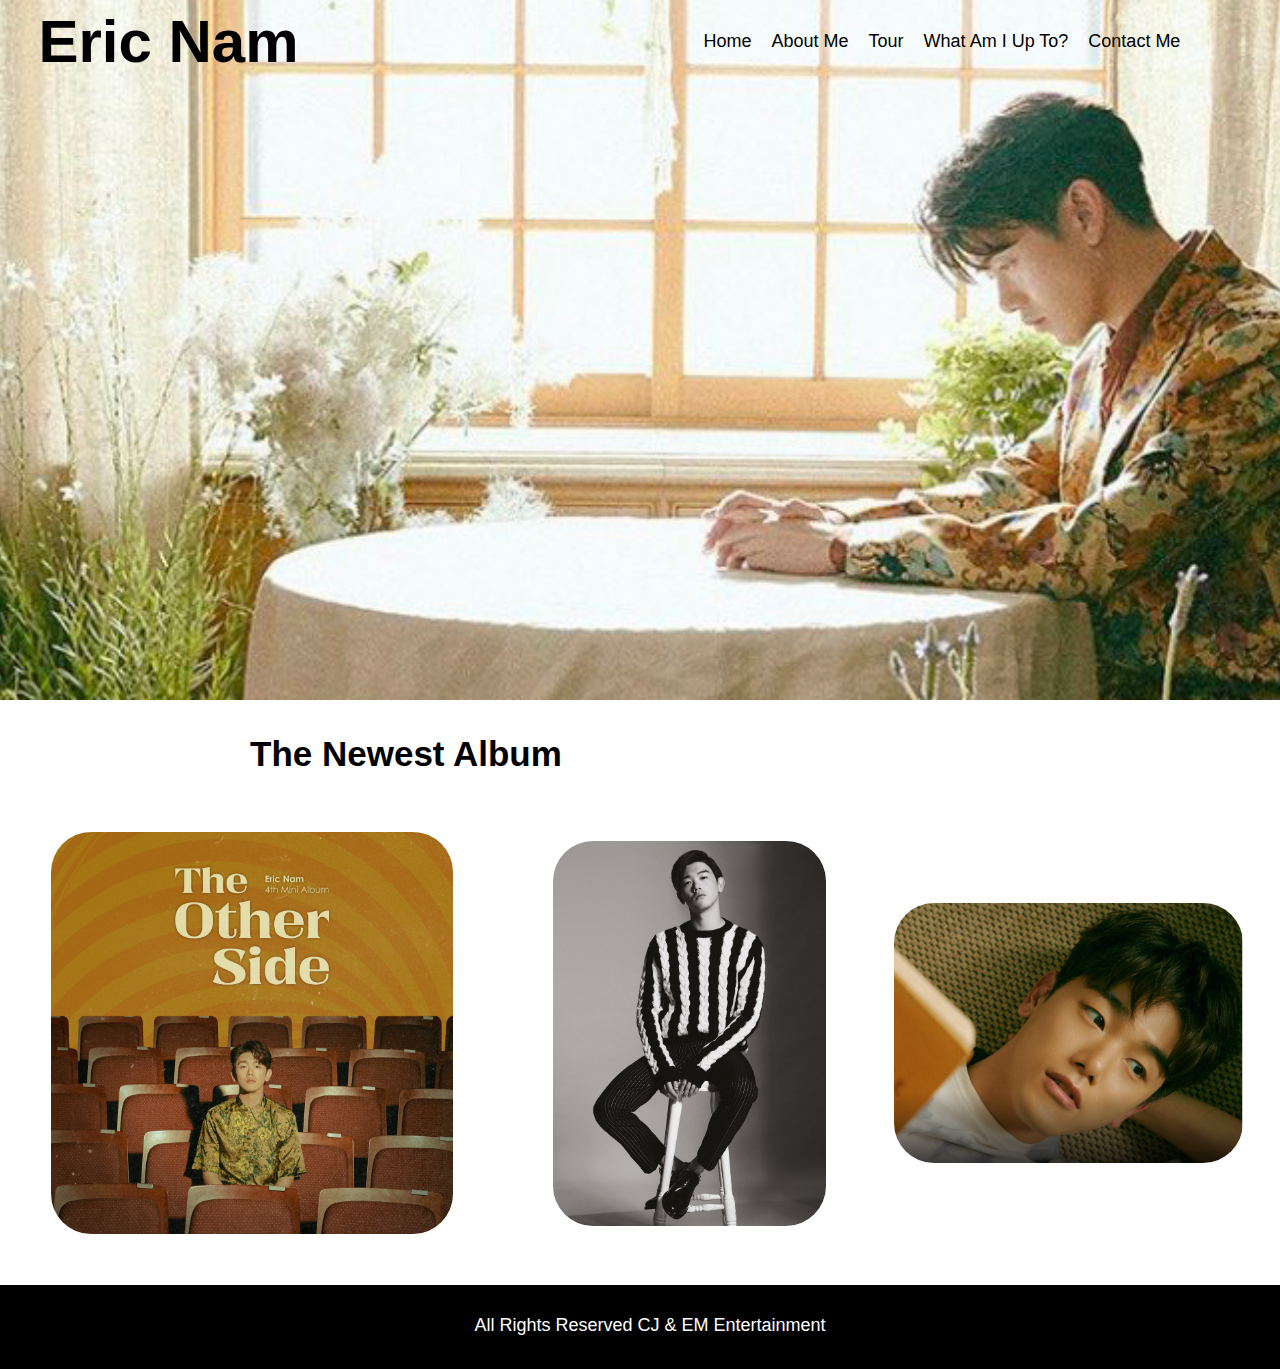
==== commit 700dec1c: "11/16" ====
--- a/index.html
+++ b/index.html
@@ -7,7 +7,7 @@
   <meta name="description" content="">
   <meta name="viewport" content="width=device-width, initial-scale=1">
 
-  <link rel="apple-touch-icon" href="icon.png">
+<link rel="icon" href="favicon.ico" type="image/gif" sizes="16x16">
   <!-- Place favicon.ico in the root directory -->
 
   <link rel="stylesheet" href="css/normalize.css">
--- a/css/main.css
+++ b/css/main.css
@@ -132,7 +132,7 @@
 }
 
 #contact_hero a{
-  color: #fff;
+  color: gray;
 }
 /* basically hides the Eric Nam name without moving the position */
 #about_hero h1,
@@ -251,17 +251,10 @@
   margin-right: 3%;
 }
 
-.topnavc{
-  display: flex;
-  justify-content: space-between;
-  align-items: center;
-  width: 90vw;
-  margin-left: 3%;
-  margin-right: 3%;
-}
-
-.topnavc nav a{
-  color: black;
+
+.topnavc nav{
+  position: relative;
+  left: 30%;
 }
 
 nav{
@@ -276,7 +269,7 @@
   align-items: center;
   position: relative;
   font-family: 'Source Sans Pro', sans-serif;
-  font-size: 36px;
+  font-size: 30px;
   margin: 0px;
   margin-left: 20px;
 }
@@ -301,7 +294,7 @@
   color: black;
   font-family: 'Source Sans Pro', sans-serif;
   font-size: 45px;
-  margin-left: 75px;
+  margin-left: 55px;
 }
 
 .home_image{
@@ -396,52 +389,56 @@
 
 .music_buttons{
   display: flex;
-}
-
-.button1{
-  margin-left: 125px;
-}
-
-.button2{
-  margin-left: 80px;
-}
-
-.button3{
-  margin-left: 80px;
-}
-
-.paradise_mv{
-    margin-left: 70px;
-    margin-bottom: 20px;
+  flex-direction: row;
+  justify-content: space-between;
+  margin: 2%;
+  padding-bottom: 20px;
+}
+
+.new_music{
+  display: flex;
+  flex-direction: column;
+  align-items: center;
+  justify-content: center;
+  margin-bottom: 2%;
+}
+
+.upto_h{
+  font-family: 'Source Sans Pro', sans-serif;
+  font-size: 64px;
 }
 
 h3{
   font-family: 'Source Sans Pro', sans-serif;
   font-size: 48px;
-  margin-left: 150px;
-}
-
-
-.music_video{
-    display: flex;
-    align-items: left;
-    width: 50%;
-    margin-left: 10px;
-    flex-direction: column;
-}
+  align-items: center;
+}
+
 
 h4{
   font-family: 'Source Sans Pro', sans-serif;
   font-size: 48px;
-  margin-left: 150px;
-  margin-bottom: 0px;
+  margin: 0 auto;
+}
+
+h5{
+  font-family: 'Source Sans Pro', sans-serif;
+  font-size: 48px;
+  margin: 0 auto;
+  align-items: center;
+}
+
+h6{
+  font-family: 'Source Sans Pro', sans-serif;
+  font-size: 48px;
+  align-items: center;
+  margin: 0 auto;
 }
 
 .paradise_performance{
   display: flex;
   align-items: right;
   width: 50%;
-  margin-right: 10px;
   flex-direction: column;
   margin-bottom: 40px;
 }
@@ -450,16 +447,14 @@
   display: flex;
   align-items: right;
   width: 50%;
-  margin-right: 10px;
   flex-direction: column;
+  padding-bottom: 20px;
 }
 
 .tweets{
   margin-bottom: 40px;
   display: flex;
   align-items: right;
-  width: 50%;
-  margin-right: 10px;
   flex-direction: column;
 }
 
@@ -471,7 +466,9 @@
   font-size: 24px;
   border-radius: 28px;
   border: 4px solid white;
-}
+  background-color: #C99122;
+}
+
 
 form{
   margin-top: 20px;
@@ -533,15 +530,31 @@
   margin: 0px;
   display: flex;
   flex-direction: row;
-  position: relative
+  position: relative;
+}
+
+.tour_dates{
+  display: flex;
+  flex-direction: row;
+  width: 25%;
 }
 
 .tour_cities{
-  margin-left: 150px;
+  display: flex;
+  flex-direction: row;
+  width: 30%;
 }
 
 .tour_places{
-  margin-left: 150px;
+  display: flex;
+  flex-direction: row;
+  width: 35%;
+}
+
+.gridblock h1,
+.gridblock h2,
+.gridblock h3{
+  margin: 0 auto;
 }
 
 .tour_h{
@@ -551,9 +564,31 @@
 }
 
 .merch{
-  width: 1500px;
-  height: 384px;
-}
+  width: 100vw;
+  display: flex;
+  flex-direction: row;
+}
+
+/* Gridblock */
+
+.gridblock{
+  width: 100vw;
+  display: flex;
+  justify-content: center;
+  align-items: center;
+  margin: 0 auto;
+  flex-direction: row;
+}
+
+.left_content,
+.right_content{
+  width: 47%;
+  display: flex;
+  justify-content: center;
+  flex-direction: column;
+  margin: 2%;
+}
+
 
 /* We'll hide the hamburger for desktop and show it on mobile */
 .hamburger{
@@ -608,6 +643,53 @@
   .sidenav a {font-size: 18px;}
 }
 
+@media screen and (max-height: 1024px) {
+  nav ul {
+    list-style-type: none;
+    display: flex;
+    justify-content: center;
+    align-items: center;
+    position: relative;
+    font-family: 'Source Sans Pro', sans-serif;
+    font-size: 18px;
+  }
+  .topnav{
+    display: flex;
+    justify-content: space-between;
+    align-items: center;
+    width: 90vw;
+    margin-left: 3%;
+    margin-right: 3%;
+  }
+
+  .topnavc nav{
+    position: relative;
+    left: 30%;
+  }
+
+  nav{
+  display: flex;
+  margin: 0px;
+  }
+
+  header{
+    background-image: url('../img/ericnam_home_banner.jpg');
+    background-size: cover;
+    background-repeat: no-repeat;
+    background-position: center;
+    height: 700px;
+    width: 100vw;
+  }
+  h2 {
+      color: black;
+      font-family: 'Source Sans Pro', sans-serif;
+      font-size: 35px;
+      align-items: center;
+      margin-left: 250px;
+  }
+
+}
+
 
 /* ==========================================================================
    Helper classes
